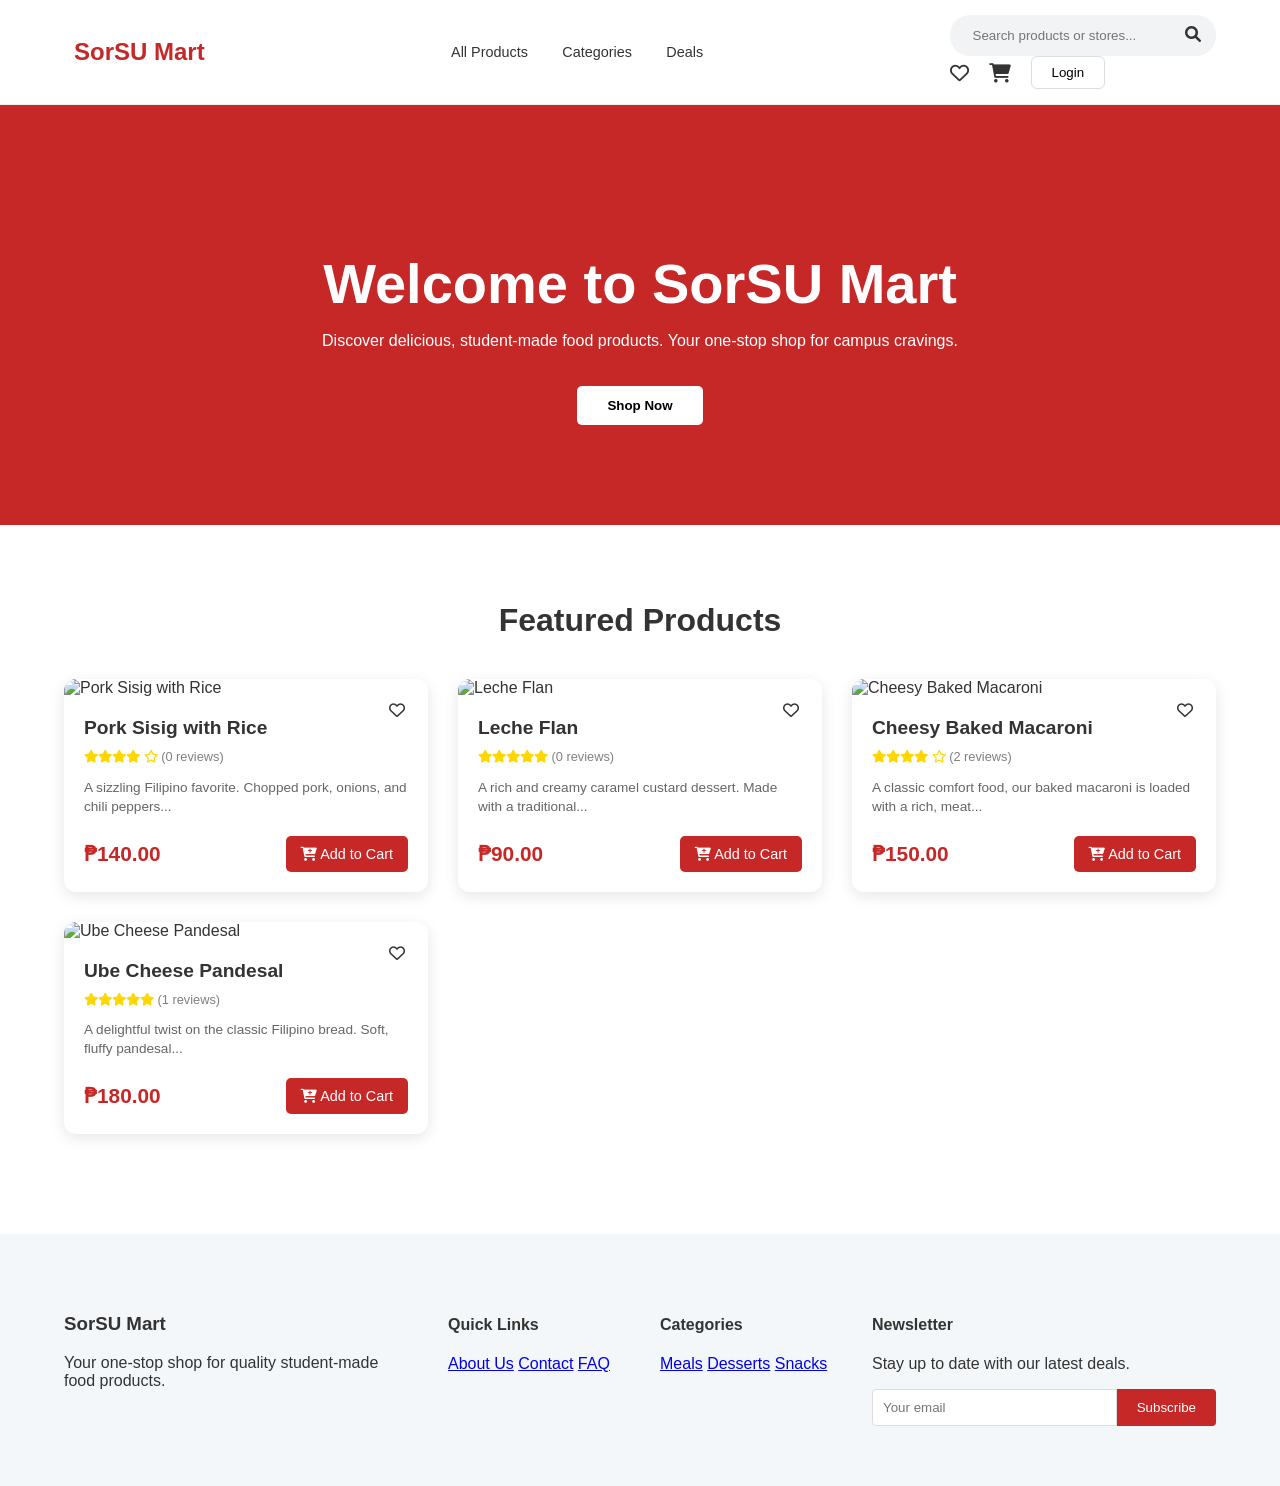
==== index.html @ e72679b0 "Add files via upload" ====
<!DOCTYPE html>
<html lang="en">
<head>
    <meta charset="UTF-8">
    <meta name="viewport" content="width=device-width, initial-scale=1.0">
    <title>SorSU Mart</title>
    <link rel="stylesheet" href="style.css">
    <link rel="stylesheet" href="https://cdnjs.cloudflare.com/ajax/libs/font-awesome/6.0.0/css/all.min.css">
</head>
<body>

    <header class="navbar">
        <div class="nav-container">
            <div class="brand">
                <i class="fa-solid purchasers-basket"></i>
                <span class="brand-name">SorSU Mart</span>
            </div>
            
            <nav class="main-nav">
                <a href="#">All Products</a>
                <a href="#">Categories</a>
                <a href="#">Deals</a>
            </nav>

            <div class="nav-right">
                <div class="search-bar">
                    <input type="text" placeholder="Search products or stores...">
                    <i class="fa-solid fa-magnifying-glass"></i>
                </div>
                <div class="nav-icons">
                    <i class="fa-regular fa-heart"></i>
                    <i class="fa-solid fa-cart-shopping"></i>
                    <button class="login-btn">Login</button>
                </div>
            </div>
        </div>
    </header>

    <section class="hero">
        <div class="hero-content">
            <h1>Welcome to SorSU Mart</h1>
            <p>Discover delicious, student-made food products. Your one-stop shop for campus cravings.</p>
            <button class="shop-btn">Shop Now</button>
        </div>
    </section>

    <main class="container">
        <h2 class="section-title">Featured Products</h2>
        <div class="product-grid" id="product-grid">
            </div>
    </main>

    <footer class="footer">
        <div class="footer-grid">
            <div class="footer-info">
                <h3 class="brand-name">SorSU Mart</h3>
                <p>Your one-stop shop for quality student-made food products.</p>
            </div>
            <div class="footer-links">
                <h4>Quick Links</h4>
                <a href="#">About Us</a>
                <a href="#">Contact</a>
                <a href="#">FAQ</a>
            </div>
            <div class="footer-links">
                <h4>Categories</h4>
                <a href="#">Meals</a>
                <a href="#">Desserts</a>
                <a href="#">Snacks</a>
            </div>
            <div class="newsletter">
                <h4>Newsletter</h4>
                <p>Stay up to date with our latest deals.</p>
                <div class="subscribe-form">
                    <input type="email" placeholder="Your email">
                    <button>Subscribe</button>
                </div>
            </div>
        </div>
    </footer>

    <script src="script.js"></script>

</body>
</html>
---- style.css ----
:root {
    --primary-color: #C62828;
    --text-dark: #333;
    --text-light: #666;
    --bg-light: #f8f9fa;
    --white: #ffffff;
}

body {
    font-family: 'Inter', sans-serif;
    margin: 0;
    background-color: var(--white);
    color: var(--text-dark);
}

/* Navbar Styling */
.navbar {
    padding: 15px 5%;
    border-bottom: 1px solid #eee;
    background: var(--white);
    position: sticky;
    top: 0;
    z-index: 1000;
}

.nav-container {
    display: flex;
    align-items: center;
    justify-content: space-between;
}

.brand {
    color: var(--primary-color);
    font-weight: 800;
    font-size: 1.5rem;
    display: flex;
    align-items: center;
    gap: 10px;
}

.main-nav a {
    margin: 0 15px;
    text-decoration: none;
    color: var(--text-dark);
    font-size: 0.9rem;
}

.search-bar {
    position: relative;
    background: #f1f3f5;
    border-radius: 20px;
    padding: 5px 15px;
}

.search-bar input {
    border: none;
    background: transparent;
    padding: 8px;
    width: 200px;
    outline: none;
}

.nav-icons {
    display: flex;
    align-items: center;
    gap: 20px;
    font-size: 1.2rem;
    color: var(--text-dark);
}

.login-btn {
    padding: 8px 20px;
    border: 1px solid #ddd;
    background: white;
    border-radius: 6px;
    cursor: pointer;
}

/* Hero Section */
.hero {
    background-color: var(--primary-color);
    color: white;
    text-align: center;
    padding: 100px 20px;
}

.hero h1 { font-size: 3.5rem; margin-bottom: 10px; }

.shop-btn {
    background: white;
    border: none;
    padding: 12px 30px;
    border-radius: 5px;
    font-weight: bold;
    margin-top: 20px;
    cursor: pointer;
}

/* Product Cards */
.container { padding: 50px 5%; }
.section-title { font-size: 2rem; text-align: center; margin-bottom: 40px; }

.product-grid {
    display: grid;
    grid-template-columns: repeat(auto-fill, minmax(280px, 1fr));
    gap: 30px;
}

.product-card {
    background: var(--white);
    border-radius: 12px;
    box-shadow: 0 4px 15px rgba(0,0,0,0.1);
    overflow: hidden;
    position: relative;
}

.product-card img {
    width: 100%;
    height: 220px;
    object-fit: cover;
}

.wishlist-icon {
    position: absolute;
    top: 15px;
    right: 15px;
    background: white;
    padding: 8px;
    border-radius: 50%;
    cursor: pointer;
}

.card-body { padding: 20px; }
.card-body h3 { margin: 0 0 10px 0; font-size: 1.2rem; }
.rating { color: #FFD700; font-size: 0.8rem; margin-bottom: 10px; }
.description { color: var(--text-light); font-size: 0.85rem; line-height: 1.4; }

.card-footer {
    display: flex;
    justify-content: space-between;
    align-items: center;
    margin-top: 20px;
}

.price { color: var(--primary-color); font-weight: bold; font-size: 1.3rem; }

.add-cart-btn {
    background: var(--primary-color);
    color: white;
    border: none;
    padding: 10px 15px;
    border-radius: 5px;
    cursor: pointer;
    font-size: 0.9rem;
}

/* Footer Styling */
.footer {
    background: #f4f7f9;
    padding: 60px 5%;
    margin-top: 50px;
}

.footer-grid {
    display: grid;
    grid-template-columns: 2fr 1fr 1fr 2fr;
    gap: 40px;
}

.subscribe-form {
    display: flex;
    margin-top: 15px;
}

.subscribe-form input {
    padding: 10px;
    border: 1px solid #ddd;
    border-radius: 4px 0 0 4px;
    flex: 1;
}

.subscribe-form button {
    background: var(--primary-color);
    color: white;
    border: none;
    padding: 10px 20px;
    border-radius: 0 4px 4px 0;
}
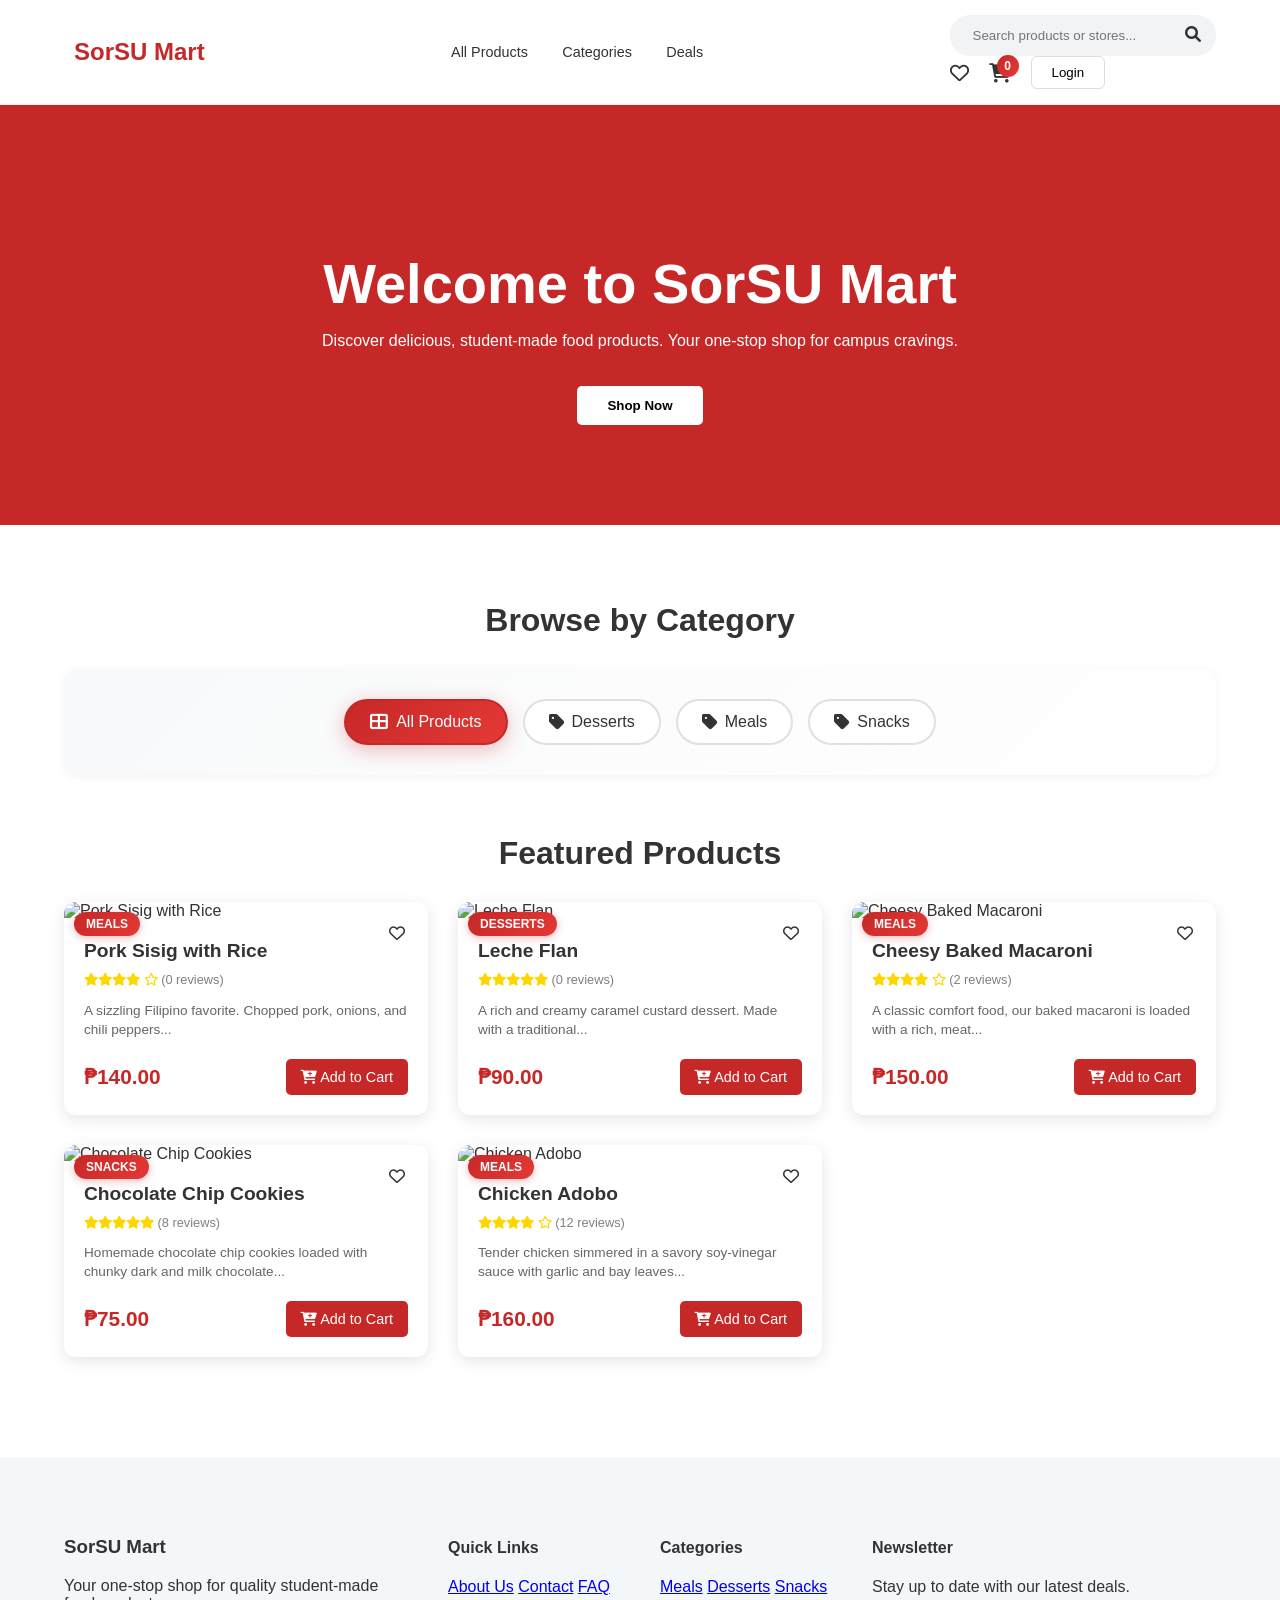
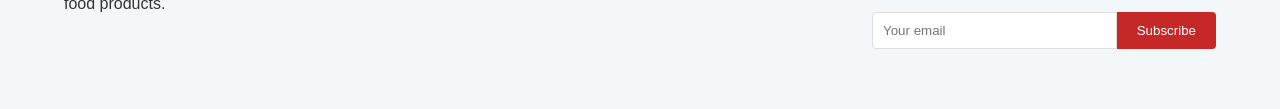
==== commit 55a9ad14: "Update feature" ====
--- a/index.html
+++ b/index.html
@@ -1,5 +1,6 @@
 <!DOCTYPE html>
 <html lang="en">
+
 <head>
     <meta charset="UTF-8">
     <meta name="viewport" content="width=device-width, initial-scale=1.0">
@@ -7,6 +8,7 @@
     <link rel="stylesheet" href="style.css">
     <link rel="stylesheet" href="https://cdnjs.cloudflare.com/ajax/libs/font-awesome/6.0.0/css/all.min.css">
 </head>
+
 <body>
 
     <header class="navbar">
@@ -15,7 +17,7 @@
                 <i class="fa-solid purchasers-basket"></i>
                 <span class="brand-name">SorSU Mart</span>
             </div>
-            
+
             <nav class="main-nav">
                 <a href="#">All Products</a>
                 <a href="#">Categories</a>
@@ -29,7 +31,10 @@
                 </div>
                 <div class="nav-icons">
                     <i class="fa-regular fa-heart"></i>
-                    <i class="fa-solid fa-cart-shopping"></i>
+                    <div class="cart-icon-wrapper">
+                        <i class="fa-solid fa-cart-shopping" id="cart-icon"></i>
+                        <span class="cart-count" id="cart-count">0</span>
+                    </div>
                     <button class="login-btn">Login</button>
                 </div>
             </div>
@@ -45,10 +50,49 @@
     </section>
 
     <main class="container">
+        <!-- Category Filter Section -->
+        <div class="category-section">
+            <h2 class="section-title">Browse by Category</h2>
+            <div class="category-filter" id="category-filter">
+                <button class="category-btn active" data-category="all">
+                    <i class="fa-solid fa-th-large"></i>
+                    <span>All Products</span>
+                </button>
+            </div>
+        </div>
+
         <h2 class="section-title">Featured Products</h2>
-        <div class="product-grid" id="product-grid">
+        <div class="product-grid" id="product-grid"></div>
+    </main>
+
+    <!-- Cart Modal -->
+    <div class="cart-modal" id="cart-modal">
+        <div class="cart-overlay" id="cart-overlay"></div>
+        <div class="cart-panel">
+            <div class="cart-header">
+                <h2>Shopping Cart</h2>
+                <button class="close-cart" id="close-cart"><i class="fa-solid fa-times"></i></button>
             </div>
-    </main>
+            <div class="cart-info">
+                <span id="cart-total-items">0 items</span>
+                <span class="cart-limit">Max 30 pcs</span>
+            </div>
+            <div class="cart-items" id="cart-items">
+                <p style="text-align: center; color: #999; padding: 40px;">Your cart is empty</p>
+            </div>
+            <div class="cart-summary">
+                <div class="summary-row">
+                    <span>Subtotal:</span>
+                    <span id="cart-subtotal">₱0.00</span>
+                </div>
+                <div class="summary-row total">
+                    <span>Total:</span>
+                    <span id="cart-total">₱0.00</span>
+                </div>
+                <button class="checkout-btn" id="checkout-btn">Proceed to Checkout</button>
+            </div>
+        </div>
+    </div>
 
     <footer class="footer">
         <div class="footer-grid">
@@ -82,4 +126,5 @@
     <script src="script.js"></script>
 
 </body>
+
 </html>
--- a/style.css
+++ b/style.css
@@ -98,7 +98,68 @@
 
 /* Product Cards */
 .container { padding: 50px 5%; }
-.section-title { font-size: 2rem; text-align: center; margin-bottom: 40px; }
+.section-title { font-size: 2rem; text-align: center; margin-bottom: 30px; }
+
+/* Category Filter Section */
+.category-section {
+    margin-bottom: 60px;
+    animation: slideDown 0.5s ease-out;
+}
+
+@keyframes slideDown {
+    from {
+        opacity: 0;
+        transform: translateY(-20px);
+    }
+    to {
+        opacity: 1;
+        transform: translateY(0);
+    }
+}
+
+.category-filter {
+    display: flex;
+    flex-wrap: wrap;
+    gap: 15px;
+    justify-content: center;
+    padding: 30px 20px;
+    background: linear-gradient(135deg, #f8f9fa 0%, #ffffff 100%);
+    border-radius: 15px;
+    box-shadow: 0 2px 10px rgba(0,0,0,0.05);
+}
+
+.category-btn {
+    display: flex;
+    align-items: center;
+    gap: 8px;
+    padding: 12px 24px;
+    border: 2px solid #e0e0e0;
+    background: white;
+    border-radius: 25px;
+    cursor: pointer;
+    font-size: 1rem;
+    color: var(--text-dark);
+    transition: all 0.3s ease;
+    font-weight: 500;
+}
+
+.category-btn:hover {
+    border-color: var(--primary-color);
+    color: var(--primary-color);
+    transform: translateY(-3px);
+    box-shadow: 0 4px 12px rgba(198, 40, 40, 0.15);
+}
+
+.category-btn.active {
+    background: linear-gradient(135deg, var(--primary-color) 0%, #e53935 100%);
+    border-color: var(--primary-color);
+    color: white;
+    box-shadow: 0 5px 20px rgba(198, 40, 40, 0.3);
+}
+
+.category-btn i {
+    font-size: 1.1rem;
+}
 
 .product-grid {
     display: grid;
@@ -112,6 +173,39 @@
     box-shadow: 0 4px 15px rgba(0,0,0,0.1);
     overflow: hidden;
     position: relative;
+    transition: all 0.3s ease;
+    animation: fadeInUp 0.5s ease-out;
+}
+
+@keyframes fadeInUp {
+    from {
+        opacity: 0;
+        transform: translateY(20px);
+    }
+    to {
+        opacity: 1;
+        transform: translateY(0);
+    }
+}
+
+.product-card:hover {
+    transform: translateY(-8px);
+    box-shadow: 0 12px 30px rgba(0,0,0,0.15);
+}
+
+.product-badge {
+    position: absolute;
+    top: 10px;
+    left: 10px;
+    background: linear-gradient(135deg, var(--primary-color) 0%, #e53935 100%);
+    color: white;
+    padding: 5px 12px;
+    border-radius: 20px;
+    font-size: 0.75rem;
+    font-weight: 600;
+    text-transform: uppercase;
+    z-index: 10;
+    box-shadow: 0 2px 8px rgba(198, 40, 40, 0.3);
 }
 
 .product-card img {
@@ -186,3 +280,284 @@
     padding: 10px 20px;
     border-radius: 0 4px 4px 0;
 }
+
+/* Cart Icon Styling */
+.cart-icon-wrapper {
+    position: relative;
+    cursor: pointer;
+    display: flex;
+    align-items: center;
+}
+
+.cart-icon-wrapper i:hover {
+    color: var(--primary-color);
+    transition: color 0.3s ease;
+}
+
+.cart-count {
+    position: absolute;
+    top: -8px;
+    right: -8px;
+    background: linear-gradient(135deg, var(--primary-color) 0%, #e53935 100%);
+    color: white;
+    border-radius: 50%;
+    width: 22px;
+    height: 22px;
+    display: flex;
+    align-items: center;
+    justify-content: center;
+    font-size: 0.75rem;
+    font-weight: bold;
+}
+
+/* Cart Modal Styling */
+.cart-modal {
+    position: fixed;
+    top: 0;
+    right: -500px;
+    width: 450px;
+    height: 100vh;
+    background: white;
+    box-shadow: -2px 0 20px rgba(0,0,0,0.15);
+    transition: right 0.4s ease;
+    z-index: 2000;
+    display: flex;
+    flex-direction: column;
+}
+
+.cart-modal.active {
+    right: 0;
+}
+
+.cart-overlay {
+    position: fixed;
+    top: 0;
+    left: 0;
+    width: 100%;
+    height: 100%;
+    background: rgba(0,0,0,0);
+    opacity: 0;
+    transition: opacity 0.4s ease;
+    pointer-events: none;
+    z-index: 1999;
+}
+
+.cart-modal.active ~ .cart-overlay,
+.cart-modal.active + .cart-overlay {
+    background: rgba(0,0,0,0.5);
+    opacity: 1;
+    pointer-events: all;
+}
+
+.cart-header {
+    padding: 20px;
+    border-bottom: 2px solid #f0f0f0;
+    display: flex;
+    justify-content: space-between;
+    align-items: center;
+}
+
+.cart-header h2 {
+    margin: 0;
+    font-size: 1.5rem;
+    color: var(--text-dark);
+}
+
+.close-cart {
+    background: none;
+    border: none;
+    font-size: 1.5rem;
+    cursor: pointer;
+    color: var(--text-dark);
+    transition: color 0.3s ease;
+}
+
+.close-cart:hover {
+    color: var(--primary-color);
+}
+
+.cart-info {
+    padding: 15px 20px;
+    background: #f8f9fa;
+    display: flex;
+    justify-content: space-between;
+    font-weight: 600;
+}
+
+.cart-limit {
+    color: var(--primary-color);
+    font-size: 0.9rem;
+}
+
+.cart-items {
+    flex: 1;
+    overflow-y: auto;
+    padding: 20px;
+}
+
+.cart-item {
+    display: flex;
+    gap: 15px;
+    padding: 15px;
+    background: #f8f9fa;
+    border-radius: 10px;
+    margin-bottom: 15px;
+    align-items: center;
+}
+
+.cart-item img {
+    width: 80px;
+    height: 80px;
+    border-radius: 8px;
+    object-fit: cover;
+}
+
+.cart-item-info {
+    flex: 1;
+}
+
+.cart-item-info h4 {
+    margin: 0;
+    font-size: 0.95rem;
+    color: var(--text-dark);
+}
+
+.cart-item-info p {
+    margin: 5px 0 0 0;
+    color: var(--primary-color);
+    font-weight: bold;
+}
+
+.cart-item-controls {
+    display: flex;
+    align-items: center;
+    gap: 8px;
+    background: white;
+    border-radius: 6px;
+    padding: 5px;
+}
+
+.qty-btn {
+    background: white;
+    border: 1px solid #ddd;
+    width: 28px;
+    height: 28px;
+    border-radius: 4px;
+    cursor: pointer;
+    font-size: 1rem;
+    color: var(--primary-color);
+    transition: all 0.3s ease;
+}
+
+.qty-btn:hover {
+    background: var(--primary-color);
+    color: white;
+    border-color: var(--primary-color);
+}
+
+.qty-display {
+    width: 30px;
+    text-align: center;
+    font-weight: bold;
+}
+
+.cart-item-total {
+    display: flex;
+    flex-direction: column;
+    align-items: flex-end;
+    gap: 10px;
+}
+
+.cart-item-total p {
+    margin: 0;
+    font-weight: bold;
+    color: var(--primary-color);
+}
+
+.remove-btn {
+    background: #ffebee;
+    border: none;
+    color: var(--primary-color);
+    width: 32px;
+    height: 32px;
+    border-radius: 6px;
+    cursor: pointer;
+    transition: all 0.3s ease;
+}
+
+.remove-btn:hover {
+    background: var(--primary-color);
+    color: white;
+}
+
+.cart-summary {
+    padding: 20px;
+    border-top: 2px solid #f0f0f0;
+    background: #f8f9fa;
+}
+
+.summary-row {
+    display: flex;
+    justify-content: space-between;
+    padding: 10px 0;
+    font-size: 0.95rem;
+}
+
+.summary-row.total {
+    font-size: 1.2rem;
+    font-weight: bold;
+    color: var(--primary-color);
+    border-top: 1px solid #ddd;
+    padding-top: 15px;
+    margin-bottom: 15px;
+}
+
+.checkout-btn {
+    width: 100%;
+    padding: 14px;
+    background: linear-gradient(135deg, var(--primary-color) 0%, #e53935 100%);
+    color: white;
+    border: none;
+    border-radius: 8px;
+    font-size: 1rem;
+    font-weight: bold;
+    cursor: pointer;
+    transition: all 0.3s ease;
+}
+
+.checkout-btn:hover {
+    transform: translateY(-2px);
+    box-shadow: 0 5px 20px rgba(198, 40, 40, 0.3);
+}
+
+/* Cart Alert Notification */
+.cart-alert {
+    position: fixed;
+    bottom: 20px;
+    left: 50%;
+    transform: translateX(-50%) translateY(150px);
+    background: linear-gradient(135deg, var(--primary-color) 0%, #e53935 100%);
+    color: white;
+    padding: 15px 25px;
+    border-radius: 8px;
+    box-shadow: 0 4px 15px rgba(198, 40, 40, 0.3);
+    z-index: 3000;
+    transition: transform 0.3s ease;
+    max-width: 90%;
+}
+
+.cart-alert.show {
+    transform: translateX(-50%) translateY(0);
+}
+
+/* Responsive Design */
+@media (max-width: 768px) {
+    .cart-modal {
+        width: 100%;
+        right: -100%;
+    }
+    
+    .footer-grid {
+        grid-template-columns: 1fr 1fr;
+    }
+}
